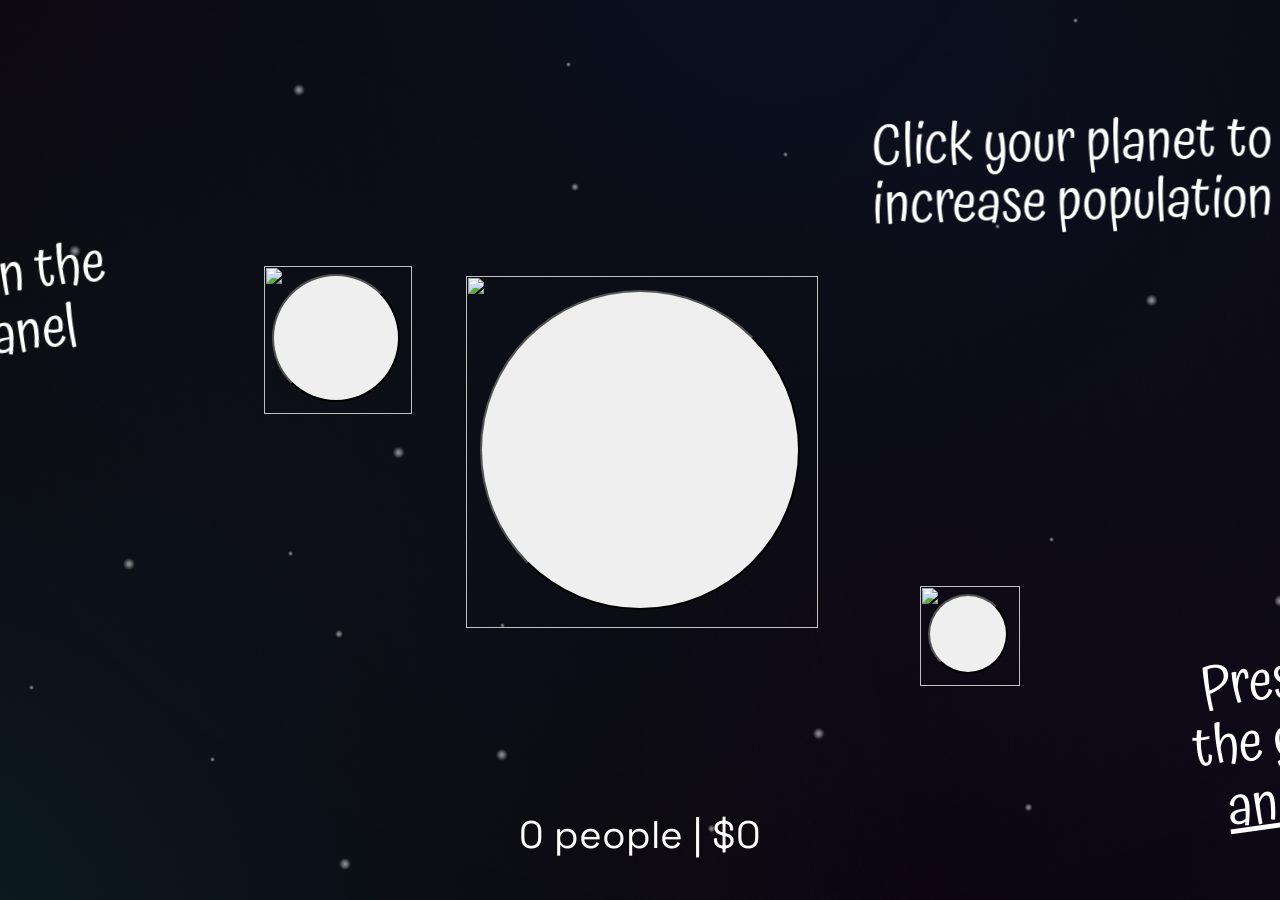
==== index.html @ e927cbaa "hiding start menu" ====
<!DOCTYPE html>
<html lang="en">
<head>
    <meta charset="UTF-8">
    <meta name="viewport" content="width=device-width, initial-scale=1.0">
    <title>Clicker Game</title>
    <link rel="stylesheet" href="style.css">

    <link href="https://fonts.googleapis.com/css2?family=Atma:wght@300;400;500;600;700&display=swap" rel="stylesheet">
    <link href="https://fonts.googleapis.com/css2?family=Space+Grotesk:wght@300..700&display=swap" rel="stylesheet">
    
</head>
<body>
    <main class="">
        <h1>
            Clicker Game
        </h1>

        <section class="upgrade-section" aria-label="Upgrade panel">
            <ul class="upgrade-list">
                <li id="upgrade-one">
                    <h3 id="upgrade-one-title">Call to action -
                        <span class="upgrade-title-price">
                            $10K
                        </span>
                    </h3>

                    <button class="upgrade-button" type="button" aria-labelledby="upgrade-one-title" aria-describedby="tooltip-call-to-action">
                        Megaphone
                    </button>

                    <div class="upgrade-tooltip" id="tooltip-call-to-action" role="tooltip">
                        Population growth per click
                        <p>Current: +<span class="upgrade-tooltip-current-value">1</span></p>
                        <p>Next: +<span class="upgrade-tooltip-next-value">2</span></p>
                    </div>
                </li>

                <li id="upgrade-two">
                    <h3 id="upgrade-two-title">Birth rate -
                        <span class="upgrade-title-price">
                            $5K
                        </span>
                    </h3>

                    <button class="upgrade-button" type="button" aria-labelledby="upgrade-two-title" aria-describedby="tooltip-birth-rate">
                        Hire a midwife
                    </button>

                    <div class="upgrade-tooltip" id="tooltip-birth-rate" role="tooltip">
                        Number of babies per 5 seconds
                        <p>Current: +<span class="upgrade-tooltip-current-value">0</span></p>
                        <p>Next: +<span class="upgrade-tooltip-next-value">1</span></p>
                    </div>
                </li>

                <li id="upgrade-three">
                    <h3 id="upgrade-three-title">
                        Economy -
                        <span class="upgrade-title-price">
                            $10K
                        </span>
                    </h3>

                    <button class="upgrade-button" type="button" aria-labelledby="upgrade-three-title" aria-describedby="tooltip-economy">
                        Greenhouses
                    </button>

                    <div class="upgrade-tooltip" id="tooltip-economy" role="tooltip">
                        Person's earnings per second
                        <p>Current: $<span class="upgrade-tooltip-current-value">50</span></p>
                        <p>Next: $<span class="upgrade-tooltip-next-value">75</span></p>
                    </div>
                </li>

                <li id="upgrade-four">
                    <h3 id="upgrade-four-title">Policy -
                        <span class="upgrade-title-price">
                            $150K
                        </span>
                    </h3>

                    <button class="upgrade-button" type="button" aria-labelledby="upgrade-four-title" aria-describedby="tooltip-policy">
                        Ban condoms
                    </button>

                    <div class="upgrade-tooltip" id="tooltip-policy" role="tooltip">
                        Passive births per 5 seconds
                        <p>Current: +<span class="upgrade-tooltip-current-value">0</span></p>
                        <p>Next: +<span class="upgrade-tooltip-next-value">6</span></p>
                    </div>
                </li>
            </ul>
        </section>
        <section class="planet-section" aria-label="Main click area" >
            <button class="planet-button" type="button" aria-describedby="planet-hint" aria-label="Planet click">
                <img src="images/mars.png" alt="">
            </button>
            <div class="planet-hint"  id="planet-hint" >
                <img src="images/hint-arrow.png" alt="">
                <p>Click your planet to increase population</p>
            </div>

            <button class="upgrade-moon-button" type="button" aria-describedby="upgrade-moon-hint" aria-label="Upgrade menu">
                <img src="images/phobos.png" alt=""> <!-- phobos-hint.png is for start tutorial -->
            </button>
            <div class="upgrade-moon-hint" id="upgrade-moon-hint" >
                <img src="images/hint-arrow.png" alt="">
                <p>Press to open the upgrade panel</p>
            </div>

            <button class="guide-moon-button" type="button" aria-describedby="guide-moon-hint" aria-label="Guide">
                <img src="images/deimos.png" alt=""> <!-- deimos-hint.png is for start tutorial -->
            </button>
            <div class="guide-moon-hint" id="guide-moon-hint" >
                <img src="images/hint-arrow.png" alt="">
                <p>Press to open the game guide</p> 
                <p id="enter-game"> <u>and continue</u></p>
            </div>
        </section>
        <section class="status-section" aria-label="Colony status">
            <p class="status-content">
                <span id="status-population">10</span> people | $<span id="status-balance">500</span>
            </p>
        </section>
        <aside class="guide-section" aria-label="Introduction panel">
            <h2 class="left-aside-title">
                Congratulations!
            </h2>
            <p class="left-aside-content">
                You have been chosen to lead the Mars colonization program! Your goal is to grow your colony
                as large as possible. Click the planet to encourage reproduction: every person
                earns you $50 per second. Spend that money on upgrades, so your population
                grows faster and your people work more efficiently
            </p>
        </aside>
        <aside class="glossary-section" aria-label="Upgrade description panel">
            <dl class="right-aside-content">
                <div>
                    <dt>Call to action</dt> <dd>is your gift for persuading colonists to start families, spreading the message far and wide; gives more babies per click</dd>
                </div>
                <div>
                    <dt>Birth rate</dt> <dd>is the medical care and technology that help more babies be born into the colony; gives more babies passively</dd>
                </div>
                <div>
                    <dt>Economy</dt> <dd>is the mines, farms and markets that make each colonist’s labor worth more than before; increases the value of work</dd>
                </div>
                <div class="right-aside-content-evil">
                    <dt>Policy</dt> <dd>is your iron-fisted code of laws and decrees that pressures colonists into having larger families; compels people to reproduce</dd>
                </div>
            </dl>
        </aside>
    </main>
    <script src="java-script/script.js"></script>
    <script src="java-script/viewController.js"></script>
</body>
</html>
---- style.css ----
/* 
FONTS
font-family: "Space Grotesk", sans-serif;
*/



/*#region 1. BASE / GLOBAL */

html, body, main {
    width: 100%;
    height: 100%;
    color: white;
    font-family: "Space Grotesk", sans-serif;
}

* {
    margin: 0;
    padding: 0;
}

body {
    background-image: url("images/background.png");
}

main {
    display: grid;
    width: 100vw;
    height: 100vh;
    overflow: hidden;
    grid-template-columns: 0 100% 0;
    grid-template-rows: 0 90% 10%;
    grid-template-areas:
        "upgrade upgrade upgrade"
        "guide   planet  glossary"
        "guide   status  glossary";
}

main.upgrade-open {
    grid-template-rows: 20% 70% 10%;
}

main.guide-open {
    grid-template-columns: 30% 40% 30%;
}

h1 { /* Hides the main title on the page visually, but makes it available for screen readers */
    border: 0;
    padding: 0;
    margin: 0;
    position: absolute;
    height: 1px;
    width: 1px;
    overflow: hidden;
    clip: rect(1px 1px 1px 1px);
    clip: rect(1px, 1px, 1px, 1px);
    clip-path: inset(50%);
    white-space: nowrap;
}


/*#endregion */

/*#region 2. PLANETS AND PEOPLE COUNT*/
/*.planet-section { makes the planet and moons move when the upgrade menu is open */
/*    display: flex;*/
/*    flex-direction: column;*/
/*    flex: 1;*/
/*    position: relative;*/
/*}*/

.planet-section {
    grid-area: planet;
}

.planet-section button{
    border-radius: 50%;
    position: fixed;
    padding: 0;
}

.planet-button{
    width: 20rem;
    height: 20rem;
    top: calc(50% - 10rem);
    right: calc(50% - 10rem);
}

.planet-button img {
    width: 22rem;
    height: 22rem;
    margin-left: -1rem;
    margin-top: -1rem; 
}

.upgrade-moon-button {
    top: calc(50% - 11rem );
    right: calc(50% + 15rem);
    width: 8rem;
    height: 8rem;
}

.upgrade-moon-button img {
    width: 9.2rem;
    height: 9.2rem;
    margin-left: -0.6rem;
    margin-top: -0.6rem; 
}

.guide-moon-button{
    top: calc(50% + 9rem );
    right: calc(50% - 23rem);
    width: 5rem;
    height: 5rem;
}

.guide-moon-button img{
    width: 6.2rem;
    height: 6.2rem;
    margin-left: -0.6rem;
    margin-top: -0.6rem; 
}

.status-section {
    grid-area: status;
    text-align: center;
    font-size: 2.4rem;
}

/*#endregion */



/*#region 3. UPGRADE SECTION */

.upgrade-section {
    grid-area: upgrade;
    pointer-events: none;
    z-index: 1;
    visibility: hidden;
    transform: translateY(-100%);
    transition: transform 0.5s ease, visibility 0.5s ease;
}

.upgrade-section.open {
    visibility: visible;
    transform: translateY(0);
}

.upgrade-list {
    display: flex;
    flex-direction: row;
    justify-content: center;
    gap: 5%;
    list-style-type: none;
    padding: 0 2% 0 2%;
    margin: 0;
    min-height: 0;
    align-self: end;
}

.upgrade-list li {
    flex: 1;
}

h3 {
    font-size: 2.5em;
    font-weight: 450;
    margin: 0.5em 0 0.5em 0;
    text-align: center;
}

li > button {
    pointer-events: auto;
    color: white;
    font-size: 2em;
    font-weight: 400;
    font-family: "Space Grotesk", sans-serif;
    width: 100%;
    height: 3em;
    padding: 0 1em 0 1em;
    border-radius: 10em;
    border: solid white;
    background-color: rgba(255, 255, 255, 0.1);
    -webkit-backdrop-filter: blur(25px);
    backdrop-filter: blur(25px);
}

.upgrade-tooltip{
    margin-top: 1rem;
    padding: 1rem 1.5rem;
    font-size: 2.25rem;
    text-align: center;
    border-radius: 3.125rem;
    border: solid white;
    background-color: rgba(255, 255, 255, 0.1);
    -webkit-backdrop-filter: blur(25px);
    backdrop-filter: blur(25px);
    pointer-events: none;

    /*hidden by default*/
    visibility:hidden;
    opacity: 0;
    transition: opacity 0.2s ease, visibility 0.2s ease;
}

.upgrade-tooltip p{
    margin-top: 0.4rem;
}

/*shown when hovered over*/
.upgrade-button:hover + .upgrade-tooltip,
.upgrade-button:focus-visible + .upgrade-tooltip{
    visibility: visible;
    opacity: 1;
}

/*#endregion */

/*#region 4. GUIDE SECTION */



main.guide-open .guide-section {
    grid-area: guide;
    margin: 3rem 0 3rem 3rem;
}

main.guide-open .glossary-section {
    grid-area: glossary;
    margin: 3rem 3rem 3rem 0;
}

.guide-section,
.glossary-section {
    visibility: hidden;
    padding: 2.5rem 2.5rem 2rem 2.5rem;
    border-radius: 100px;
    border: solid white;
    background-color: rgba(255, 255, 255, 0.1);
    -webkit-backdrop-filter: blur(25px);
    backdrop-filter: blur(25px);
    transition: transform 0.5s ease;
}

.guide-section {
    transform: translateX(-150%);
}

.glossary-section {
    transform: translateX(150%);
}

.guide-section.open,
.glossary-section.open {
    transform: translateX(0);
}

main.guide-open .guide-section,
main.guide-open .glossary-section {
    visibility: visible;
}

.left-aside-title {
    font-size: 2.375rem;
    text-align: center;
    margin-top: 2rem;
    margin-bottom: 3rem;
}

.left-aside-content {
    font-size: 2.125rem;
    width: 90%;
    justify-self: center;
    font-weight: 300;
    text-align: center;
}

.right-aside-content {
    font-size: 1.875rem;
    font-weight: 300;
    text-align: justify;
}

dt {
    text-decoration: underline;
}

dd, dt {
    display: inline;
}

.right-aside-content-evil {
    color: red;
}

/*#endregion */

/*#region 5. START MENU */

.planet-section p {
    font-size: 3.5rem;
    font-family: "Atma", system-ui;
    width: 30rem;
    text-align: center;
    line-height: 3.7rem;
    position: fixed;
}

.planet-hint p{
    transform: rotate(-1deg);
    top: calc(50% - 21rem);
    left: calc(50% + 12rem);
    
   
}

.planet-hint img{
    position: fixed;
    top: calc(50% - 21rem);
    right: calc(50% - 14rem);
    width: 13rem;
    height: auto;
    transform: scaleX(-1) rotate(100deg);
}

.upgrade-moon-hint p {
    transform: rotate(-8deg);
    width: 22.75rem;
    top: calc(50% - 12rem);
    right: calc(50% + 33rem);
}

.upgrade-moon-hint img{
    position: fixed;
    top: calc(50% - 19rem);
    left: calc(50% - 34rem);
    width: 13rem;
    height: auto;
    transform: scaleX(1) rotate(70deg);
}


.guide-moon-hint p {
    transform: rotate(-8deg);
    width: 20rem;
    top: calc(50% + 12rem);
    left: calc(50% + 34rem);
}

.guide-moon-hint img{
    position: fixed;
    top: calc(50% + 11rem);
    right: calc(50% - 34rem);
    width: 13rem;
    height: auto;
    transform: scaleX(1) rotate(-100deg);
}

#enter-game {
    top: calc(50% + 19.5rem);
    left: calc(50% + 35rem);
}

/*#endregion */
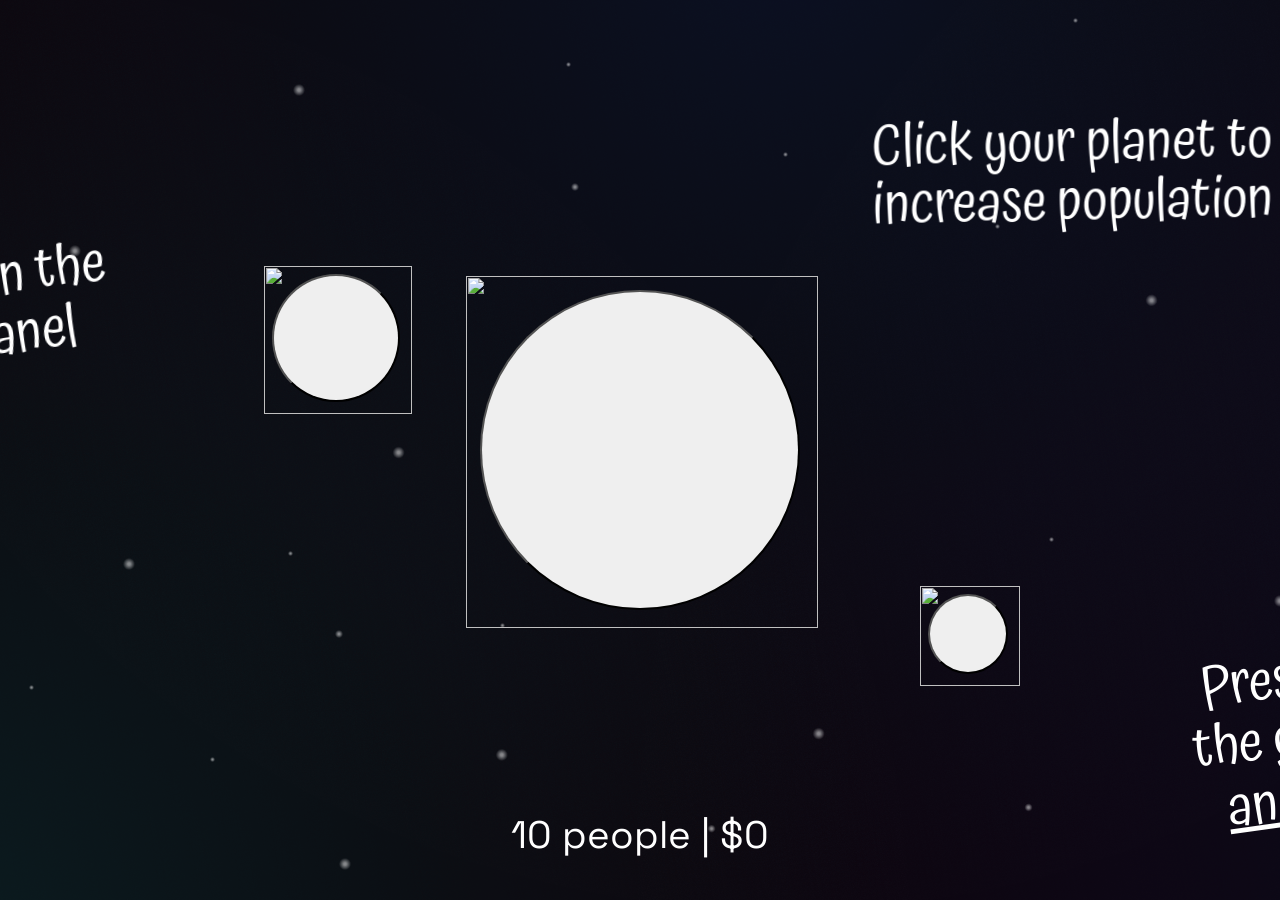
==== commit 21cf5246: "Start game change Now, your population is 10 from the very beginning, but you start earning money up" ====
--- a/index.html
+++ b/index.html
@@ -120,7 +120,7 @@
         </section>
         <section class="status-section" aria-label="Colony status">
             <p class="status-content">
-                <span id="status-population">10</span> people | $<span id="status-balance">500</span>
+                <span id="status-population">10</span> people | $<span id="status-balance">0</span>
             </p>
         </section>
         <aside class="guide-section" aria-label="Introduction panel">
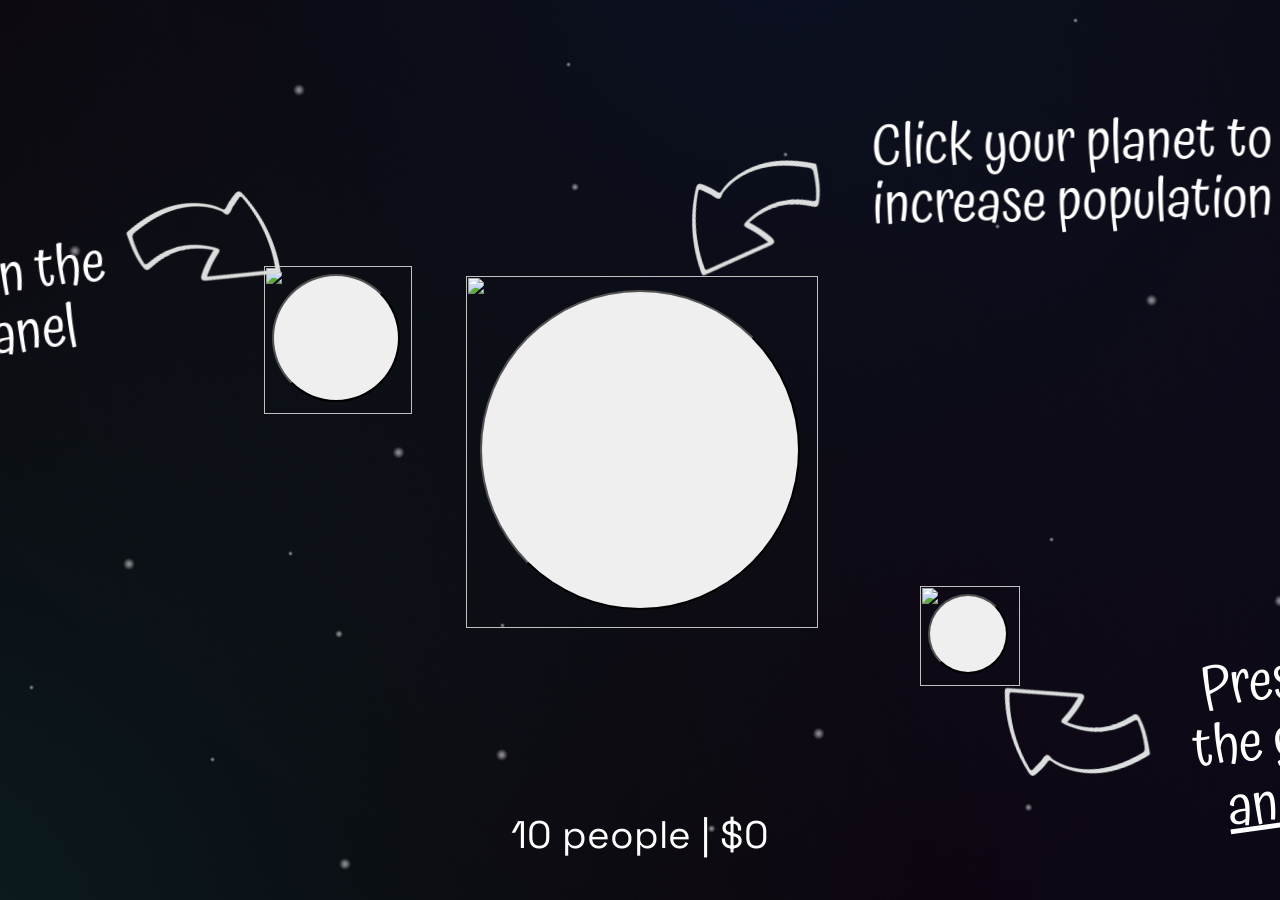
==== commit 23ed6436: "Flags Now, when you reach the population of 882 people (population of Vatican City, the smallest ind" ====
--- a/index.html
+++ b/index.html
@@ -8,6 +8,7 @@
 
     <link href="https://fonts.googleapis.com/css2?family=Atma:wght@300;400;500;600;700&display=swap" rel="stylesheet">
     <link href="https://fonts.googleapis.com/css2?family=Space+Grotesk:wght@300..700&display=swap" rel="stylesheet">
+    <link href="https://fonts.googleapis.com/css2?family=Noto+Color+Emoji&display=swap" rel="stylesheet">
     
 </head>
 <body>
@@ -120,8 +121,11 @@
         </section>
         <section class="status-section" aria-label="Colony status">
             <p class="status-content">
-                <span id="status-population">10</span> people | $<span id="status-balance">0</span>
+                <a id="flag" target="_blank"></a> <span id="status-population">10</span> people | $<span id="status-balance">0</span>
             </p>
+            <div class="flag-window">
+                Your population has reached the level of <span id="flag-window-span">Liechtenstein</span>
+            </div>
         </section>
         <aside class="guide-section" aria-label="Introduction panel">
             <h2 class="left-aside-title">
@@ -153,5 +157,6 @@
     </main>
     <script src="java-script/script.js"></script>
     <script src="java-script/viewController.js"></script>
+    <script src="java-script/flagController.js"></script>
 </body>
 </html>
--- a/style.css
+++ b/style.css
@@ -11,7 +11,7 @@
     width: 100%;
     height: 100%;
     color: white;
-    font-family: "Space Grotesk", sans-serif;
+    font-family: "Space Grotesk", sans-serif, "Noto Color Emoji";
 }
 
 * {
@@ -317,9 +317,9 @@
 
 .planet-hint img{
     position: fixed;
-    top: calc(50% - 21rem);
-    right: calc(50% - 14rem);
-    width: 13rem;
+    top: calc(50% - 19rem);
+    right: calc(50% - 10.5rem);
+    width: 6.5rem;
     height: auto;
     transform: scaleX(-1) rotate(100deg);
 }
@@ -333,9 +333,9 @@
 
 .upgrade-moon-hint img{
     position: fixed;
-    top: calc(50% - 19rem);
-    left: calc(50% - 34rem);
-    width: 13rem;
+    top: calc(50% - 17rem);
+    left: calc(50% - 30.5rem);
+    width: 6.5rem;
     height: auto;
     transform: scaleX(1) rotate(70deg);
 }
@@ -350,9 +350,9 @@
 
 .guide-moon-hint img{
     position: fixed;
-    top: calc(50% + 11rem);
-    right: calc(50% - 34rem);
-    width: 13rem;
+    top: calc(50% + 13rem);
+    right: calc(50% - 30.5rem);
+    width: 6.5rem;
     height: auto;
     transform: scaleX(1) rotate(-100deg);
 }
@@ -363,3 +363,35 @@
 }
 
 /*#endregion */
+
+/*#region 6. FLAGS */
+#flag{
+    text-decoration: none;
+}
+.flag-window {
+    position: relative;
+    bottom: 200%;
+    justify-self: center;
+    width: 500px;
+    padding: 0.5rem 0 0.5rem 0;
+    font-size: 2rem;
+    text-align: center;
+    border-radius: 3.125rem;
+    border: solid white;
+    background-color: rgba(255, 255, 255, 0.1);
+    -webkit-backdrop-filter: blur(25px);
+    backdrop-filter: blur(25px);
+    pointer-events: none;
+
+    /*hidden by default*/
+    visibility:hidden;
+    opacity: 0;
+    transition: opacity 0.2s ease, visibility 0.2s ease;
+}
+
+.status-content:has(#flag:hover) + .flag-window,
+.status-content:has(#flag:focus-visible) + .flag-window{
+    visibility: visible;
+    opacity: 1;
+}
+/*#endregion */
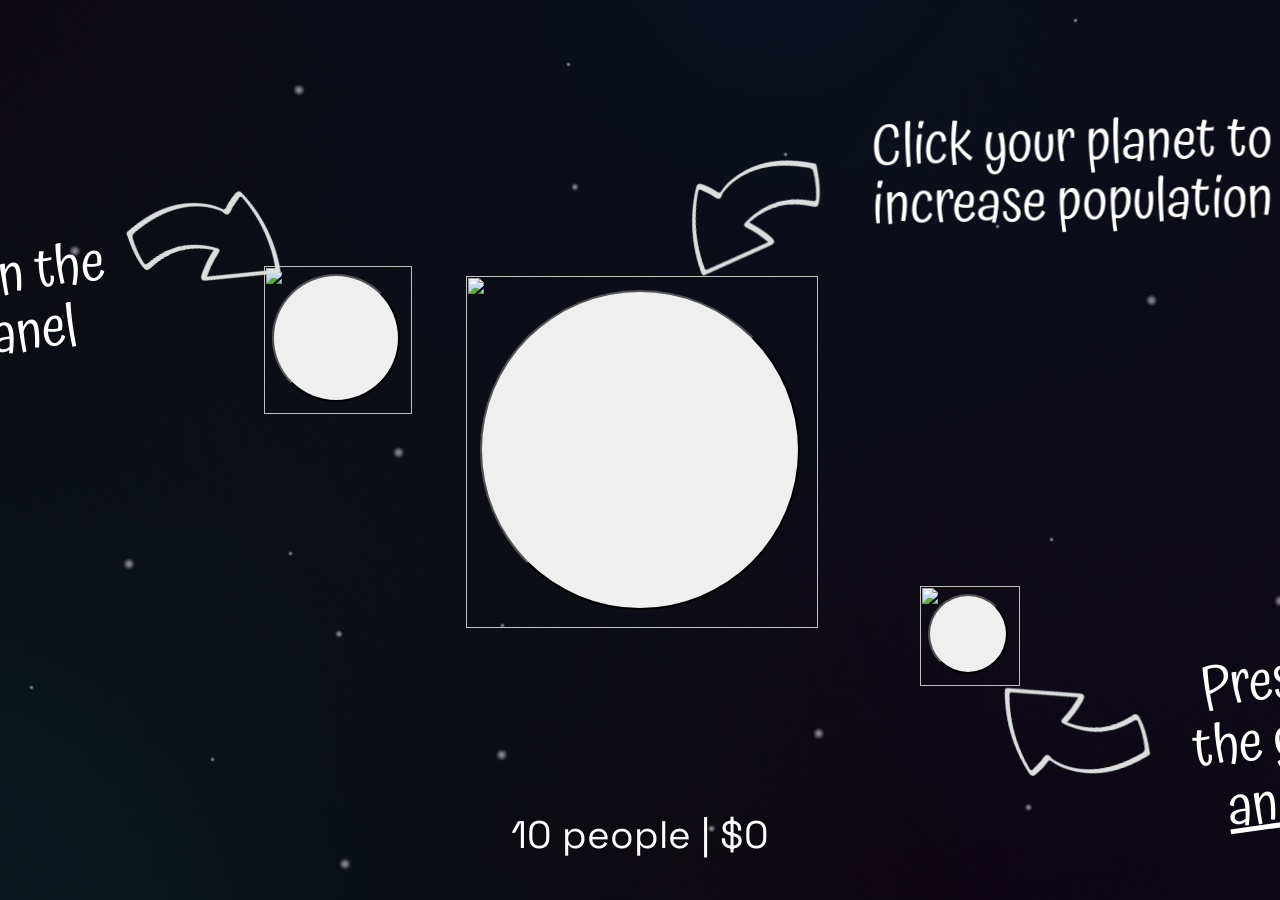
==== commit 58d2e9a9: "The moons orbiting the planet Before you complete the guide, the moons are frozen. Afterwards, they " ====
--- a/index.html
+++ b/index.html
@@ -95,28 +95,33 @@
         </section>
         <section class="planet-section" aria-label="Main click area" >
             <button class="planet-button" type="button" aria-describedby="planet-hint" aria-label="Planet click">
-                <img src="images/mars.png" alt="">
+                <img src="images/mars.png" alt="" class="undraggable">
             </button>
             <div class="planet-hint"  id="planet-hint" >
-                <img src="images/hint-arrow.png" alt="">
+                <img src="images/hint-arrow.png" alt="" class="undraggable">
                 <p>Click your planet to increase population</p>
             </div>
 
-            <button class="upgrade-moon-button" type="button" aria-describedby="upgrade-moon-hint" aria-label="Upgrade menu">
-                <img src="images/phobos.png" alt=""> <!-- phobos-hint.png is for start tutorial -->
-            </button>
-            <div class="upgrade-moon-hint" id="upgrade-moon-hint" >
-                <img src="images/hint-arrow.png" alt="">
-                <p>Press to open the upgrade panel</p>
-            </div>
-
-            <button class="guide-moon-button" type="button" aria-describedby="guide-moon-hint" aria-label="Guide">
-                <img src="images/deimos.png" alt=""> <!-- deimos-hint.png is for start tutorial -->
-            </button>
-            <div class="guide-moon-hint" id="guide-moon-hint" >
-                <img src="images/hint-arrow.png" alt="">
-                <p>Press to open the game guide</p> 
-                <p id="enter-game"> <u>and continue</u></p>
+            <div class="gravity-field">
+                <div id="orbit1" class=""> <!-- class="orbit" makes the moon orbit. It is done by js code -->
+                    <button class="upgrade-moon-button" type="button" aria-describedby="upgrade-moon-hint" aria-label="Upgrade menu">
+                        <img src="images/phobos.png" alt="" class="undraggable"> <!-- phobos-hint.png is for start tutorial -->
+                    </button>
+                    <div class="upgrade-moon-hint" id="upgrade-moon-hint" >
+                        <img src="images/hint-arrow.png" alt="" class="undraggable">
+                        <p>Press to open the upgrade panel</p>
+                    </div>
+                </div>
+                <div id="orbit2" class=""> <!-- class="orbit" makes the moon orbit. It is done by js code -->
+                    <button class="guide-moon-button" type="button" aria-describedby="guide-moon-hint" aria-label="Guide">
+                        <img src="images/deimos.png" alt="" class="undraggable"> <!-- deimos-hint.png is for start tutorial -->
+                    </button>
+                    <div class="guide-moon-hint" id="guide-moon-hint" >
+                        <img src="images/hint-arrow.png" alt="" class="undraggable">
+                        <p>Press to open the game guide</p>
+                        <p id="enter-game"> <u>and continue</u></p>
+                    </div>
+                </div>
             </div>
         </section>
         <section class="status-section" aria-label="Colony status">
--- a/style.css
+++ b/style.css
@@ -98,6 +98,7 @@
     right: calc(50% + 15rem);
     width: 8rem;
     height: 8rem;
+    pointer-events: auto;
 }
 
 .upgrade-moon-button img {
@@ -112,6 +113,7 @@
     right: calc(50% - 23rem);
     width: 5rem;
     height: 5rem;
+    pointer-events: auto;
 }
 
 .guide-moon-button img{
@@ -125,6 +127,59 @@
     grid-area: status;
     text-align: center;
     font-size: 2.4rem;
+}
+
+.undraggable {
+    user-select: none;
+    -moz-user-select: none;
+    -webkit-user-drag: none;
+    -webkit-user-select: none;
+    -ms-user-select: none;
+}
+
+.gravity-field {
+    position: absolute;
+    pointer-events: none;
+    align-self: center;
+    justify-self: center;
+    top: calc(50%);
+    right: calc(50%);
+    transform: translate(50%, -50%);
+}
+
+.orbit {
+    position: absolute;
+    pointer-events: none;
+    top: 0;
+    bottom: 0;
+    left: 0;
+    right: 0;
+    margin: auto;
+    animation: circle 15s linear infinite;
+}
+
+.orbit .upgrade-moon-button, .orbit .guide-moon-button {
+    pointer-events: auto;
+    top: calc(50%);
+    right: calc(50%);
+    transform: translate(50%, -50%);
+}
+
+#orbit1 {
+    animation-delay: -1s;
+}
+
+#orbit2 {
+    animation-delay: -8.5s;
+}
+
+@keyframes circle {
+    0% {
+        transform: rotate(0deg)translate(-18rem)rotate(0deg);
+    }
+    100% {
+        transform: rotate(360deg)translate(-18rem)rotate(-360deg);
+    }
 }
 
 /*#endregion */
@@ -168,6 +223,7 @@
     font-weight: 450;
     margin: 0.5em 0 0.5em 0;
     text-align: center;
+    text-wrap: nowrap;
 }
 
 li > button {
@@ -394,4 +450,19 @@
     visibility: visible;
     opacity: 1;
 }
+/*#endregion */
+
+/*#region 7. CLICKFEEDBACK*/
+@keyframes jump {
+    0%   { translate: 0 0;     scale: 1; }
+    30%  { translate: 0 -14px; scale: 1.05; }
+    60%  { translate: 0 0;     scale: 0.96; }
+    100% { translate: 0 0;     scale: 1; }
+}
+
+.planet-button.jump,
+.upgrade-moon-button.jump,
+.guide-moon-button.jump {
+    animation: jump 0.25s ease-out;
+}
 /*#endregion */
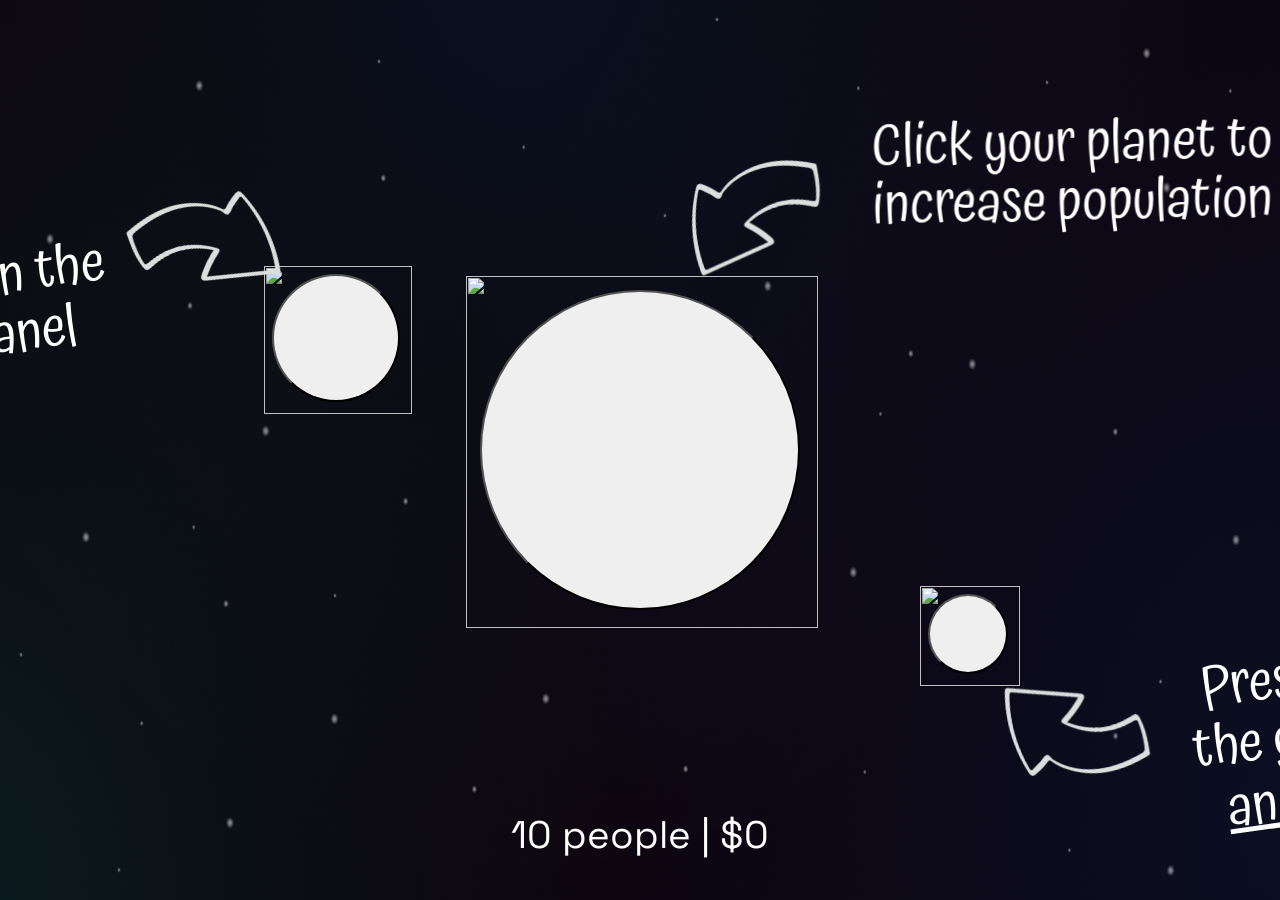
==== commit b26adbe4: "Upgrade buttons feedback" ====
--- a/index.html
+++ b/index.html
@@ -20,9 +20,9 @@
         <section class="upgrade-section" aria-label="Upgrade panel">
             <ul class="upgrade-list">
                 <li id="upgrade-one">
-                    <h3 id="upgrade-one-title">Call to action -
+                    <h3 id="upgrade-one-title">Call to action
                         <span class="upgrade-title-price">
-                            $10K
+                             - $10K
                         </span>
                     </h3>
 
@@ -38,9 +38,9 @@
                 </li>
 
                 <li id="upgrade-two">
-                    <h3 id="upgrade-two-title">Birth rate -
+                    <h3 id="upgrade-two-title">Birth rate
                         <span class="upgrade-title-price">
-                            $5K
+                            - $5K
                         </span>
                     </h3>
 
@@ -56,10 +56,9 @@
                 </li>
 
                 <li id="upgrade-three">
-                    <h3 id="upgrade-three-title">
-                        Economy -
+                    <h3 id="upgrade-three-title">Economy
                         <span class="upgrade-title-price">
-                            $10K
+                            - $10K
                         </span>
                     </h3>
 
@@ -75,9 +74,9 @@
                 </li>
 
                 <li id="upgrade-four">
-                    <h3 id="upgrade-four-title">Policy -
+                    <h3 id="upgrade-four-title">Policy
                         <span class="upgrade-title-price">
-                            $150K
+                            - $150K
                         </span>
                     </h3>
 
--- a/style.css
+++ b/style.css
@@ -21,6 +21,7 @@
 
 body {
     background-image: url("images/background.png");
+    background-size: 100% 100%;
 }
 
 main {
@@ -240,6 +241,31 @@
     background-color: rgba(255, 255, 255, 0.1);
     -webkit-backdrop-filter: blur(25px);
     backdrop-filter: blur(25px);
+    transition: background-color 0.5s ease-out, transform 0.5s ease;
+}
+
+li > button.no-money{
+    background-color: rgb(255 0 0 / 0.1);
+    animation: shake 0.35s ease;
+}
+
+@keyframes shake {
+    0%, 100% { transform: translateX(0); }
+    20%, 60% { transform: translateX(-0.5rem); }
+    40%, 80% { transform: translateX(0.5rem); }
+}
+
+li > button.bought{
+    background-color: rgb(0 255 0 / 0.1);
+    transform: translateY(-0.5rem);
+}
+
+li > button.sold{
+    background-color: rgb(255 220 0 / 0.2);
+}
+
+li > button.sold.clicked{
+    transform: translateY(-1rem);
 }
 
 .upgrade-tooltip{
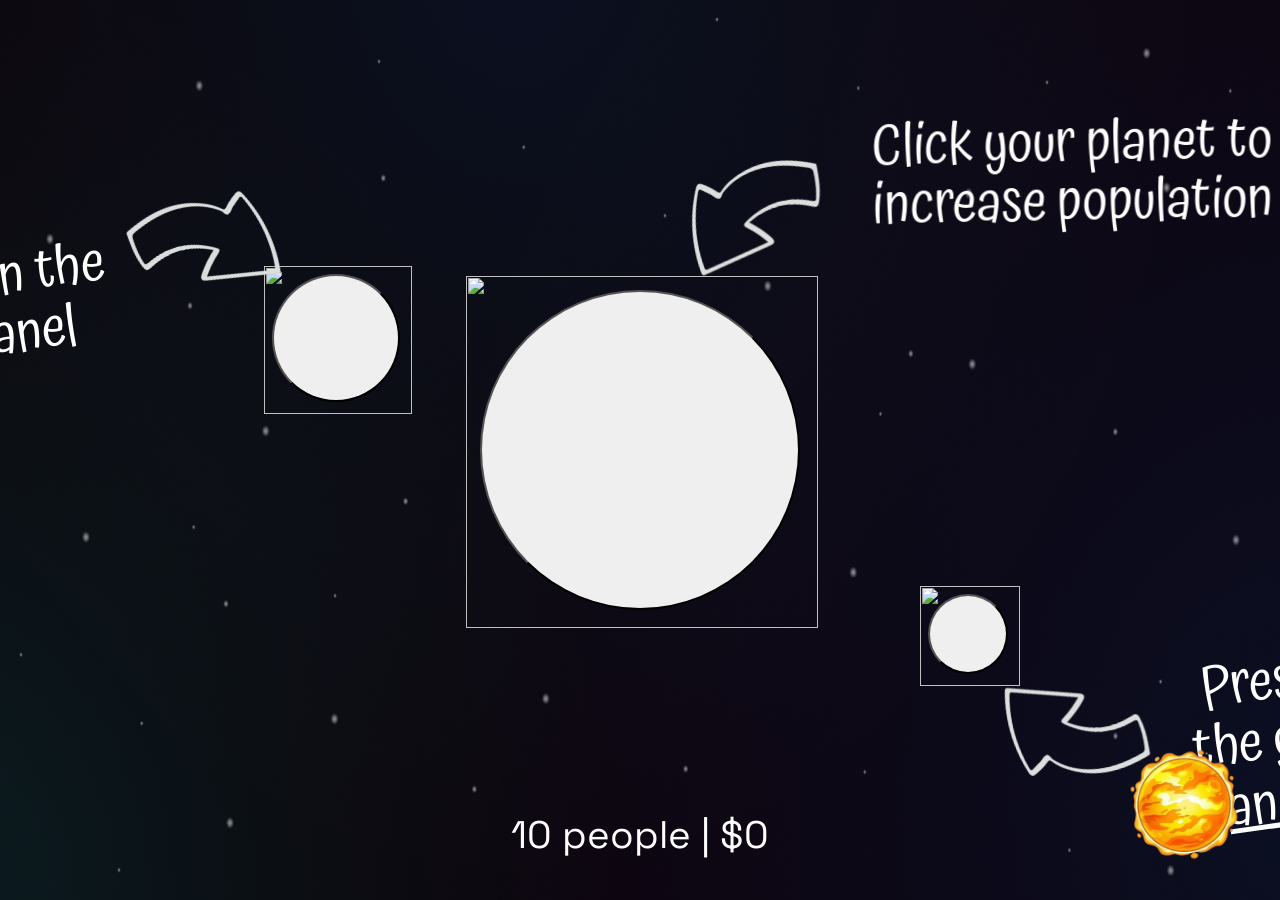
==== commit 85b375f5: "Leaderboard it seems to be working" ====
--- a/index.html
+++ b/index.html
@@ -4,7 +4,7 @@
     <meta charset="UTF-8">
     <meta name="viewport" content="width=device-width, initial-scale=1.0">
     <title>Clicker Game</title>
-    <link rel="stylesheet" href="style.css">
+    <link rel="stylesheet" href="css/index.css">
 
     <link href="https://fonts.googleapis.com/css2?family=Atma:wght@300;400;500;600;700&display=swap" rel="stylesheet">
     <link href="https://fonts.googleapis.com/css2?family=Space+Grotesk:wght@300..700&display=swap" rel="stylesheet">
@@ -130,6 +130,9 @@
             <div class="flag-window">
                 Your population has reached the level of <span id="flag-window-span">Liechtenstein</span>
             </div>
+            <a class="leaderboard-button" href="leaderboard.html">
+                <img src="images/star-leaderboard.png" alt="" class="undraggable">
+            </a>
         </section>
         <aside class="guide-section" aria-label="Introduction panel">
             <h2 class="left-aside-title">
--- a/css/index.css
+++ b/css/index.css
@@ -0,0 +1,513 @@
+/* 
+FONTS
+font-family: "Space Grotesk", sans-serif;
+*/
+
+
+
+/*#region 1. BASE / GLOBAL */
+
+html, body, main {
+    width: 100%;
+    height: 100%;
+    color: white;
+    font-family: "Space Grotesk", sans-serif, "Noto Color Emoji";
+}
+
+* {
+    margin: 0;
+    padding: 0;
+}
+
+body {
+    background-image: url("../images/background.png");
+    background-size: 100% 100%;
+}
+
+main {
+    display: grid;
+    width: 100vw;
+    height: 100vh;
+    overflow: hidden;
+    grid-template-columns: 0 100% 0;
+    grid-template-rows: 0 90% 10%;
+    grid-template-areas:
+        "upgrade upgrade upgrade"
+        "guide   planet  glossary"
+        "guide   status  glossary";
+}
+
+main.upgrade-open {
+    grid-template-rows: 20% 70% 10%;
+}
+
+main.guide-open {
+    grid-template-columns: 30% 40% 30%;
+}
+
+h1 { /* Hides the main title on the page visually, but makes it available for screen readers */
+    border: 0;
+    padding: 0;
+    margin: 0;
+    position: absolute;
+    height: 1px;
+    width: 1px;
+    overflow: hidden;
+    clip: rect(1px 1px 1px 1px);
+    clip: rect(1px, 1px, 1px, 1px);
+    clip-path: inset(50%);
+    white-space: nowrap;
+}
+
+
+/*#endregion */
+
+/*#region 2. PLANETS AND PEOPLE COUNT*/
+/*.planet-section { makes the planet and moons move when the upgrade menu is open */
+/*    display: flex;*/
+/*    flex-direction: column;*/
+/*    flex: 1;*/
+/*    position: relative;*/
+/*}*/
+
+.planet-section {
+    grid-area: planet;
+}
+
+.planet-section button{
+    border-radius: 50%;
+    position: fixed;
+    padding: 0;
+}
+
+.planet-button{
+    width: 20rem;
+    height: 20rem;
+    top: calc(50% - 10rem);
+    right: calc(50% - 10rem);
+}
+
+.planet-button img {
+    width: 22rem;
+    height: 22rem;
+    margin-left: -1rem;
+    margin-top: -1rem; 
+}
+
+.upgrade-moon-button {
+    top: calc(50% - 11rem );
+    right: calc(50% + 15rem);
+    width: 8rem;
+    height: 8rem;
+    pointer-events: auto;
+}
+
+.upgrade-moon-button img {
+    width: 9.2rem;
+    height: 9.2rem;
+    margin-left: -0.6rem;
+    margin-top: -0.6rem; 
+}
+
+.guide-moon-button{
+    top: calc(50% + 9rem );
+    right: calc(50% - 23rem);
+    width: 5rem;
+    height: 5rem;
+    pointer-events: auto;
+}
+
+.guide-moon-button img{
+    width: 6.2rem;
+    height: 6.2rem;
+    margin-left: -0.6rem;
+    margin-top: -0.6rem; 
+}
+
+.status-section {
+    grid-area: status;
+    text-align: center;
+    font-size: 2.4rem;
+}
+
+.undraggable {
+    user-select: none;
+    -moz-user-select: none;
+    -webkit-user-drag: none;
+    -webkit-user-select: none;
+    -ms-user-select: none;
+}
+
+.gravity-field {
+    position: absolute;
+    pointer-events: none;
+    align-self: center;
+    justify-self: center;
+    top: calc(50%);
+    right: calc(50%);
+    transform: translate(50%, -50%);
+}
+
+.orbit {
+    position: absolute;
+    pointer-events: none;
+    top: 0;
+    bottom: 0;
+    left: 0;
+    right: 0;
+    margin: auto;
+    animation: circle 15s linear infinite;
+}
+
+.orbit .upgrade-moon-button, .orbit .guide-moon-button {
+    pointer-events: auto;
+    top: calc(50%);
+    right: calc(50%);
+    transform: translate(50%, -50%);
+}
+
+#orbit1 {
+    animation-delay: -1s;
+}
+
+#orbit2 {
+    animation-delay: -8.5s;
+}
+
+@keyframes circle {
+    0% {
+        transform: rotate(0deg)translate(-18rem)rotate(0deg);
+    }
+    100% {
+        transform: rotate(360deg)translate(-18rem)rotate(-360deg);
+    }
+}
+
+/*#endregion */
+
+
+
+/*#region 3. UPGRADE SECTION */
+
+.upgrade-section {
+    grid-area: upgrade;
+    pointer-events: none;
+    z-index: 1;
+    visibility: hidden;
+    transform: translateY(-100%);
+    transition: transform 0.5s ease, visibility 0.5s ease;
+}
+
+.upgrade-section.open {
+    visibility: visible;
+    transform: translateY(0);
+}
+
+.upgrade-list {
+    display: flex;
+    flex-direction: row;
+    justify-content: center;
+    gap: 5%;
+    list-style-type: none;
+    padding: 0 2% 0 2%;
+    margin: 0;
+    min-height: 0;
+    align-self: end;
+}
+
+.upgrade-list li {
+    flex: 1;
+}
+
+h3 {
+    font-size: 2.5em;
+    font-weight: 450;
+    margin: 0.5em 0 0.5em 0;
+    text-align: center;
+    text-wrap: nowrap;
+}
+
+li > button {
+    pointer-events: auto;
+    color: white;
+    font-size: 2em;
+    font-weight: 400;
+    font-family: "Space Grotesk", sans-serif;
+    width: 100%;
+    height: 3em;
+    padding: 0 1em 0 1em;
+    border-radius: 10em;
+    border: solid white;
+    background-color: rgba(255, 255, 255, 0.1);
+    -webkit-backdrop-filter: blur(25px);
+    backdrop-filter: blur(25px);
+    transition: background-color 0.5s ease-out, transform 0.5s ease;
+}
+
+li > button.no-money{
+    background-color: rgb(255 0 0 / 0.1);
+    animation: shake 0.35s ease;
+}
+
+@keyframes shake {
+    0%, 100% { transform: translateX(0); }
+    20%, 60% { transform: translateX(-0.5rem); }
+    40%, 80% { transform: translateX(0.5rem); }
+}
+
+li > button.bought{
+    background-color: rgb(0 255 0 / 0.1);
+    transform: translateY(-0.5rem);
+}
+
+li > button.sold{
+    background-color: rgb(255 220 0 / 0.2);
+}
+
+li > button.sold.clicked{
+    transform: translateY(-1rem);
+}
+
+.upgrade-tooltip{
+    margin-top: 1rem;
+    padding: 1rem 1.5rem;
+    font-size: 2.25rem;
+    text-align: center;
+    border-radius: 3.125rem;
+    border: solid white;
+    background-color: rgba(255, 255, 255, 0.1);
+    -webkit-backdrop-filter: blur(25px);
+    backdrop-filter: blur(25px);
+    pointer-events: none;
+
+    /*hidden by default*/
+    visibility:hidden;
+    opacity: 0;
+    transition: opacity 0.2s ease, visibility 0.2s ease;
+}
+
+.upgrade-tooltip p{
+    margin-top: 0.4rem;
+}
+
+/*shown when hovered over*/
+.upgrade-button:hover + .upgrade-tooltip,
+.upgrade-button:focus-visible + .upgrade-tooltip{
+    visibility: visible;
+    opacity: 1;
+}
+
+/*#endregion */
+
+/*#region 4. GUIDE SECTION */
+
+
+
+main.guide-open .guide-section {
+    grid-area: guide;
+    margin: 3rem 0 3rem 3rem;
+}
+
+main.guide-open .glossary-section {
+    grid-area: glossary;
+    margin: 3rem 3rem 3rem 0;
+}
+
+.guide-section,
+.glossary-section {
+    visibility: hidden;
+    padding: 2.5rem 2.5rem 2rem 2.5rem;
+    border-radius: 100px;
+    border: solid white;
+    background-color: rgba(255, 255, 255, 0.1);
+    -webkit-backdrop-filter: blur(25px);
+    backdrop-filter: blur(25px);
+    transition: transform 0.5s ease;
+}
+
+.guide-section {
+    transform: translateX(-150%);
+}
+
+.glossary-section {
+    transform: translateX(150%);
+}
+
+.guide-section.open,
+.glossary-section.open {
+    transform: translateX(0);
+}
+
+main.guide-open .guide-section,
+main.guide-open .glossary-section {
+    visibility: visible;
+}
+
+.left-aside-title {
+    font-size: 2.375rem;
+    text-align: center;
+    margin-top: 2rem;
+    margin-bottom: 3rem;
+}
+
+.left-aside-content {
+    font-size: 2.125rem;
+    width: 90%;
+    justify-self: center;
+    font-weight: 300;
+    text-align: center;
+}
+
+.right-aside-content {
+    font-size: 1.875rem;
+    font-weight: 300;
+    text-align: justify;
+}
+
+dt {
+    text-decoration: underline;
+}
+
+dd, dt {
+    display: inline;
+}
+
+.right-aside-content-evil {
+    color: red;
+}
+
+/*#endregion */
+
+/*#region 5. START MENU */
+
+.planet-section p {
+    font-size: 3.5rem;
+    font-family: "Atma", system-ui;
+    width: 30rem;
+    text-align: center;
+    line-height: 3.7rem;
+    position: fixed;
+}
+
+.planet-hint p{
+    transform: rotate(-1deg);
+    top: calc(50% - 21rem);
+    left: calc(50% + 12rem);
+    
+   
+}
+
+.planet-hint img{
+    position: fixed;
+    top: calc(50% - 19rem);
+    right: calc(50% - 10.5rem);
+    width: 6.5rem;
+    height: auto;
+    transform: scaleX(-1) rotate(100deg);
+}
+
+.upgrade-moon-hint p {
+    transform: rotate(-8deg);
+    width: 22.75rem;
+    top: calc(50% - 12rem);
+    right: calc(50% + 33rem);
+}
+
+.upgrade-moon-hint img{
+    position: fixed;
+    top: calc(50% - 17rem);
+    left: calc(50% - 30.5rem);
+    width: 6.5rem;
+    height: auto;
+    transform: scaleX(1) rotate(70deg);
+}
+
+
+.guide-moon-hint p {
+    transform: rotate(-8deg);
+    width: 20rem;
+    top: calc(50% + 12rem);
+    left: calc(50% + 34rem);
+}
+
+.guide-moon-hint img{
+    position: fixed;
+    top: calc(50% + 13rem);
+    right: calc(50% - 30.5rem);
+    width: 6.5rem;
+    height: auto;
+    transform: scaleX(1) rotate(-100deg);
+}
+
+#enter-game {
+    top: calc(50% + 19.5rem);
+    left: calc(50% + 35rem);
+}
+
+/*#endregion */
+
+/*#region 6. FLAGS */
+#flag{
+    text-decoration: none;
+}
+.flag-window {
+    position: relative;
+    bottom: 200%;
+    justify-self: center;
+    width: 500px;
+    padding: 0.5rem 0 0.5rem 0;
+    font-size: 2rem;
+    text-align: center;
+    border-radius: 3.125rem;
+    border: solid white;
+    background-color: rgba(255, 255, 255, 0.1);
+    -webkit-backdrop-filter: blur(25px);
+    backdrop-filter: blur(25px);
+    pointer-events: none;
+
+    /*hidden by default*/
+    visibility:hidden;
+    opacity: 0;
+    transition: opacity 0.2s ease, visibility 0.2s ease;
+}
+
+.status-content:has(#flag:hover) + .flag-window,
+.status-content:has(#flag:focus-visible) + .flag-window{
+    visibility: visible;
+    opacity: 1;
+}
+/*#endregion */
+
+/*#region 7. CLICKFEEDBACK*/
+@keyframes jump {
+    0%   { translate: 0 0;     scale: 1; }
+    30%  { translate: 0 -14px; scale: 1.05; }
+    60%  { translate: 0 0;     scale: 0.96; }
+    100% { translate: 0 0;     scale: 1; }
+}
+
+.planet-button.jump,
+.upgrade-moon-button.jump,
+.guide-moon-button.jump {
+    animation: jump 0.25s ease-out;
+}
+/*#endregion */
+
+/*#region 8. LEADERBOARD */
+
+.leaderboard-button {
+    position: absolute;
+    background-color: rgba(255, 255, 255, 0);
+    border: none;
+    width: 3em;
+    height: 3em;
+    bottom: 1em;
+    right: 1em;
+}
+
+.leaderboard-button img {
+    width: 100%;
+    height: 100%;
+}
+
+/*#endregion */
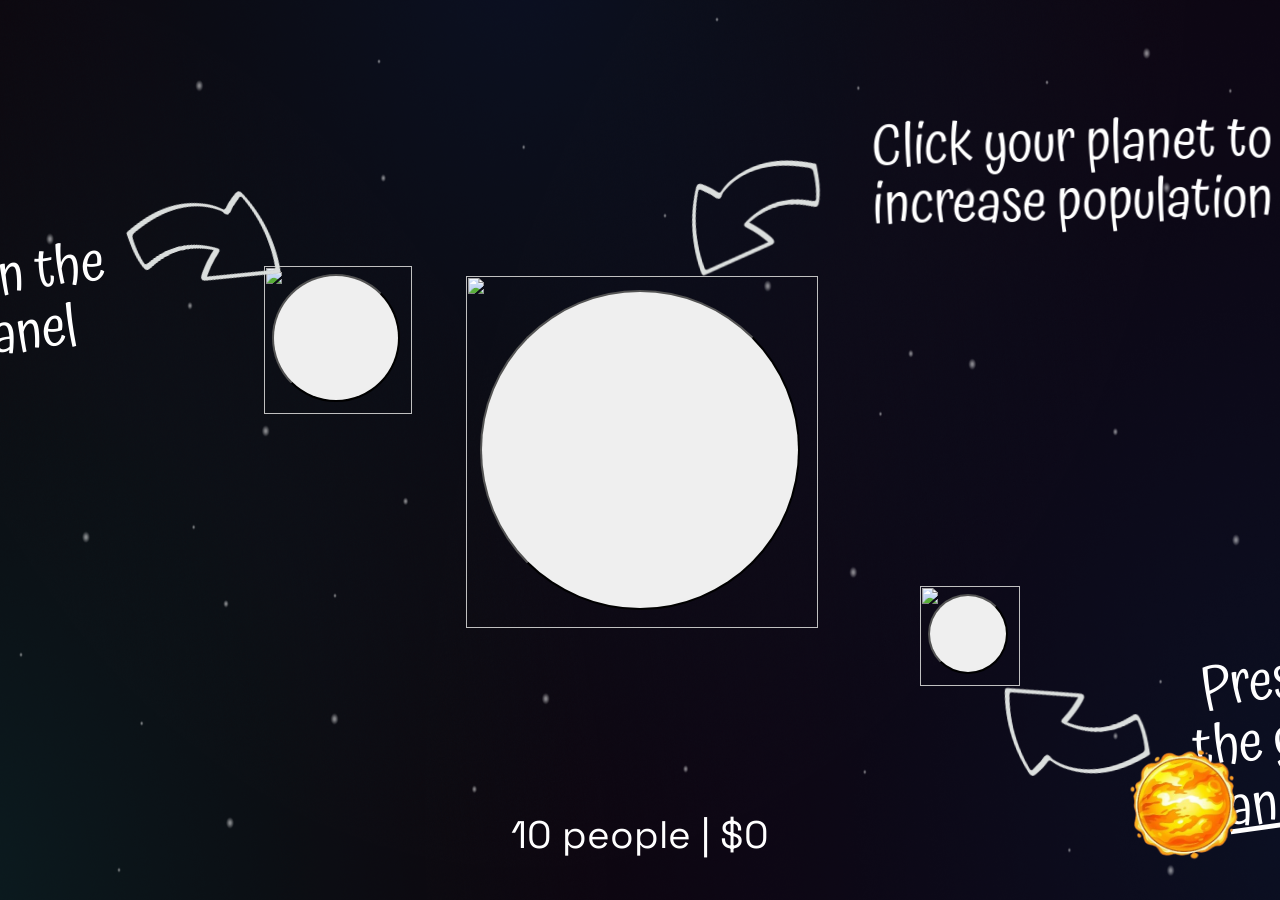
==== commit e2e48d53: "Evil aura" ====
--- a/index.html
+++ b/index.html
@@ -93,15 +93,18 @@
             </ul>
         </section>
         <section class="planet-section" aria-label="Main click area" >
-            <button class="planet-button" type="button" aria-describedby="planet-hint" aria-label="Planet click">
-                <img src="images/mars.png" alt="" class="undraggable">
-            </button>
-            <div class="planet-hint"  id="planet-hint" >
-                <img src="images/hint-arrow.png" alt="" class="undraggable">
-                <p>Click your planet to increase population</p>
+            <div class="planet">
+                <button class="planet-button" type="button" aria-describedby="planet-hint" aria-label="Planet click">
+                    <img src="images/mars.png" alt="" class="undraggable">
+                </button>
+                <div class="planet-hint"  id="planet-hint" >
+                    <img src="images/hint-arrow.png" alt="" class="undraggable">
+                    <p>Click your planet to increase population</p>
+                </div>
+                <div class="evil-aura"></div>
             </div>
 
-            <div class="gravity-field">
+            <div class="moons">
                 <div id="orbit1" class=""> <!-- class="orbit" makes the moon orbit. It is done by js code -->
                     <button class="upgrade-moon-button" type="button" aria-describedby="upgrade-moon-hint" aria-label="Upgrade menu">
                         <img src="images/phobos.png" alt="" class="undraggable"> <!-- phobos-hint.png is for start tutorial -->
--- a/css/index.css
+++ b/css/index.css
@@ -94,6 +94,20 @@
     margin-top: -1rem; 
 }
 
+.evil-aura {
+    overflow: hidden;
+    position: fixed;
+    width: 35rem;
+    height: 35rem;
+    top: calc(50%);
+    right: calc(50%);
+    transform: translate(50%, -50%);
+    z-index: -1;
+
+    --aura-opacity: 0; /* min: 0, max: 0.48 */
+    background: radial-gradient(circle at center, rgb(255 0 0 / var(--aura-opacity)) 20%, rgb(255 0 0 / 0) 70%);
+}
+
 .upgrade-moon-button {
     top: calc(50% - 11rem );
     right: calc(50% + 15rem);
@@ -138,7 +152,7 @@
     -ms-user-select: none;
 }
 
-.gravity-field {
+.moons {
     position: absolute;
     pointer-events: none;
     align-self: center;
